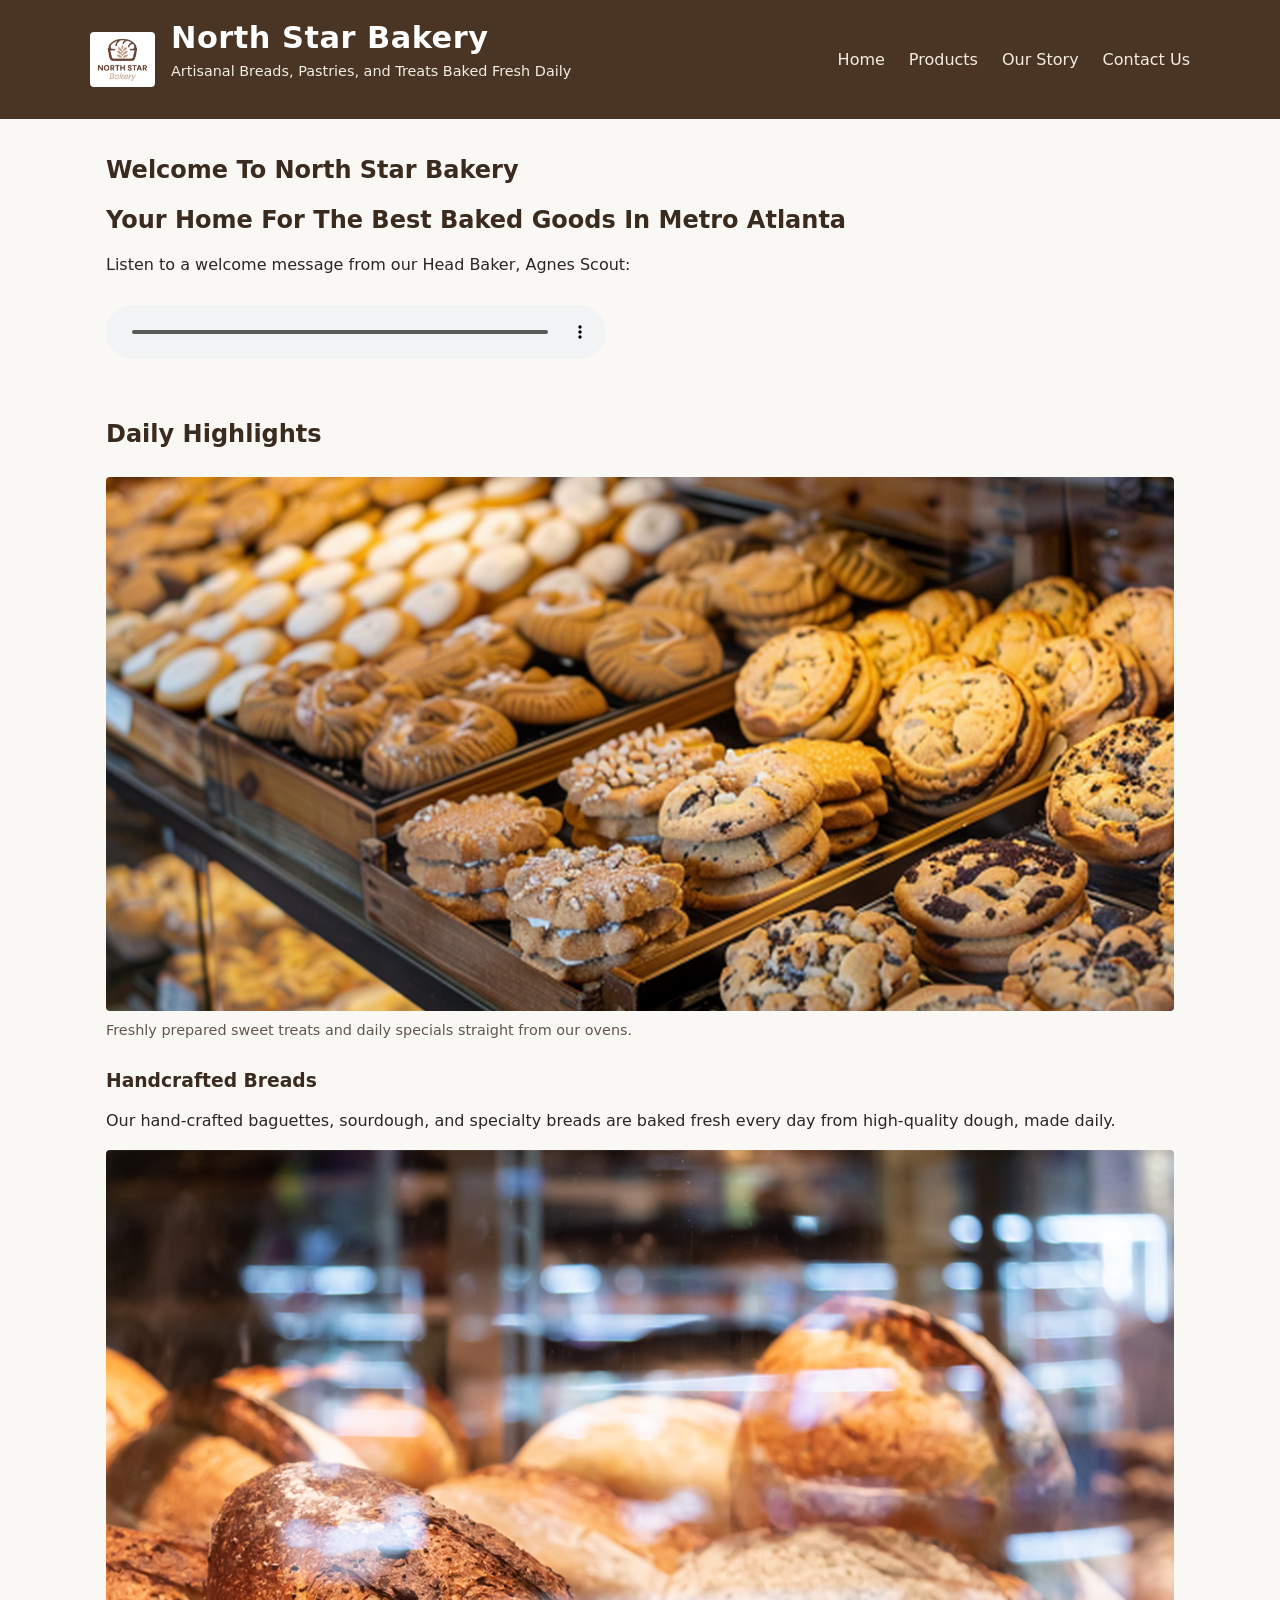
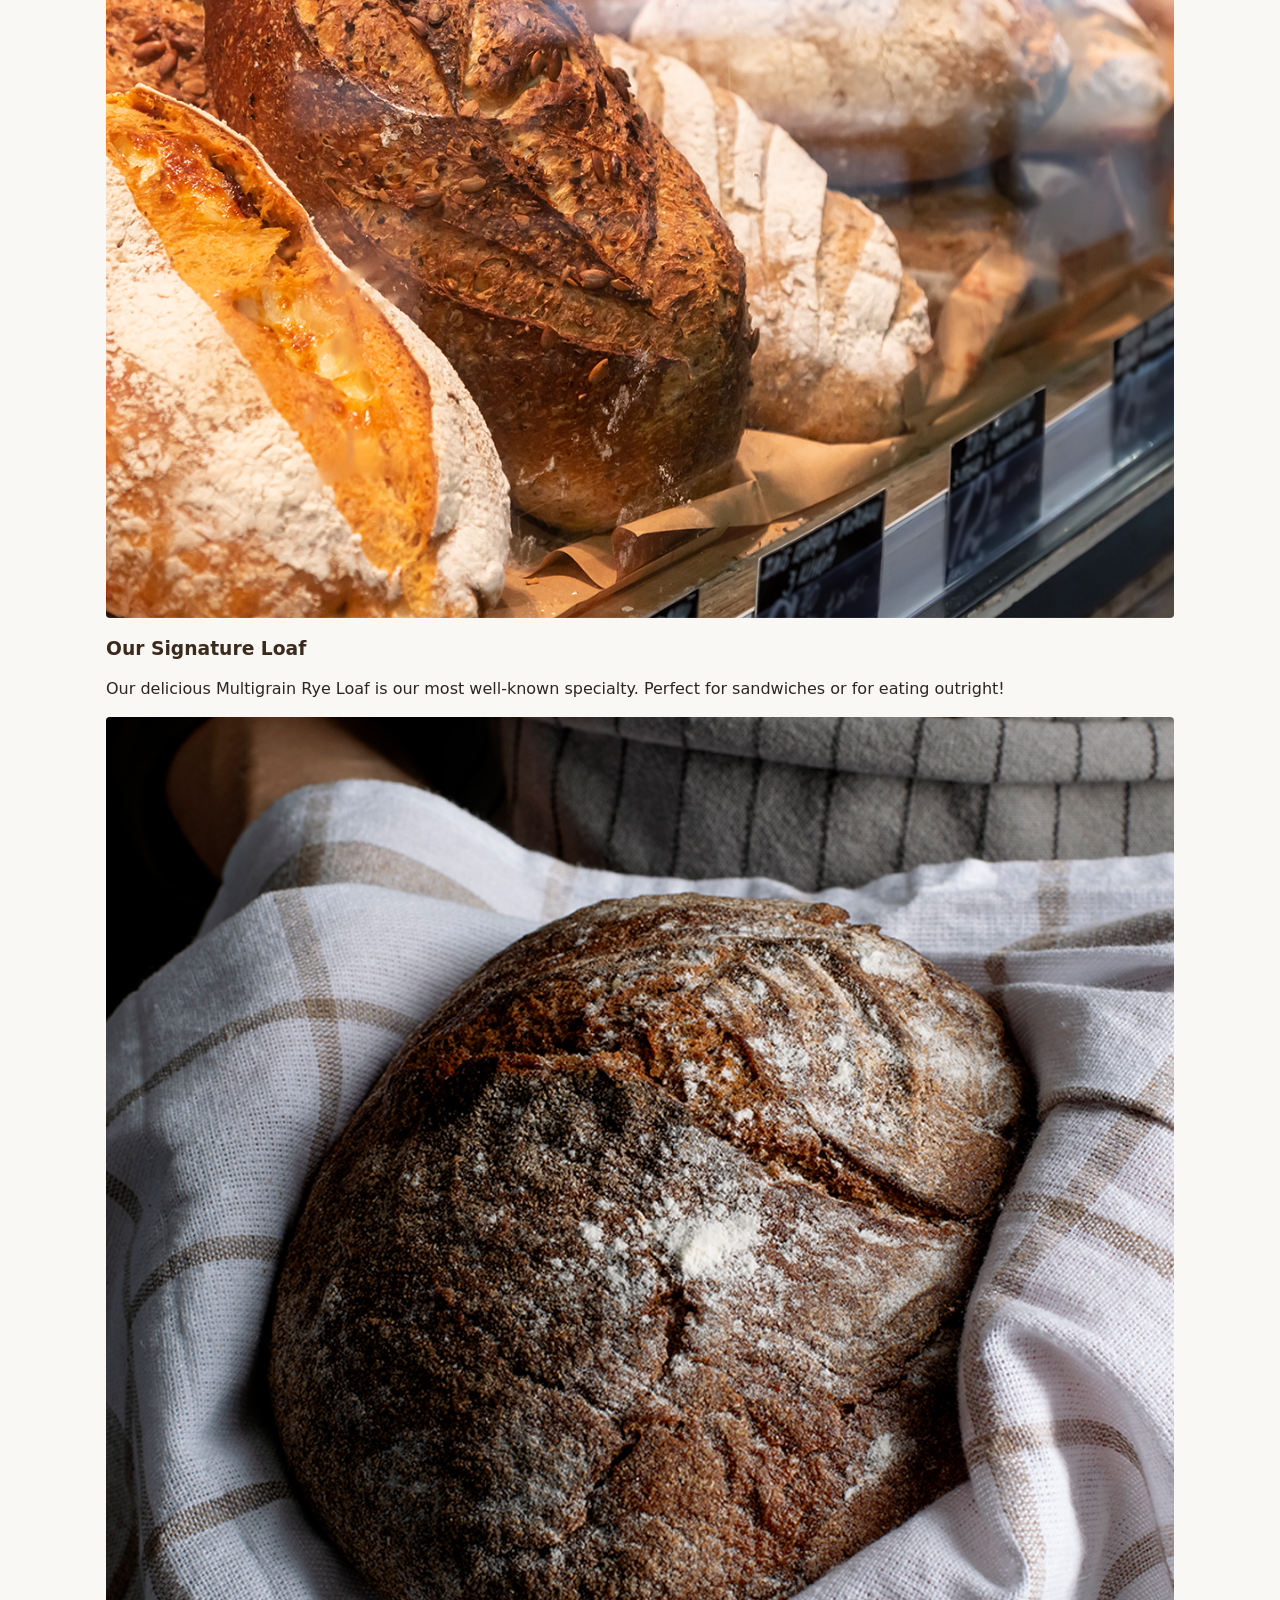
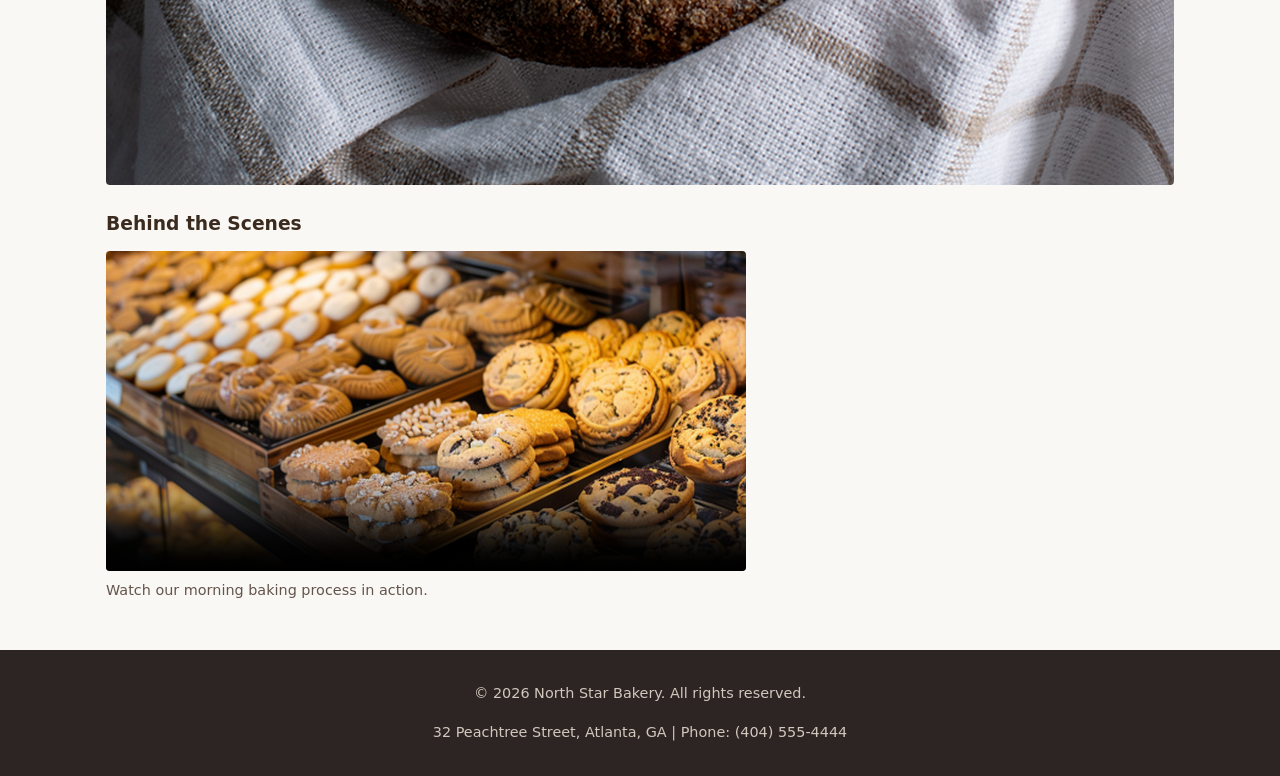
==== north-star-bakery/index.html @ 46c6683d "first commit" ====
<!DOCTYPE html>
<html lang="en">
<head>
<meta charset="UTF-8">
<meta name="viewport" content="width=device-width, initial-scale=1.0">
<meta name="description" content="North Star Bakery - Artisanal Breads, Pastries, and Treats Baked Fresh Daily.">
<title>Welcome To North Star Bakery | Home</title>
<link rel="stylesheet" href="css/styles.css">
</head>
<body>

<header>
<div class="header-container">
<div class="site-branding">
<a href="index.html" class="brand-link">
<img src="assets/images/bakery-logo_c.png" alt="North Star Bakery Logo" class="site-logo">
</a>
<div class="branding-text">
<h1>North Star Bakery</h1>
<p class="tagline">Artisanal Breads, Pastries, and Treats Baked Fresh Daily</p>
</div>
</div>
<nav aria-label="Main Navigation">
<ul class="nav-links">
  <li><a href="index.html">Home</a></li>
  <li><a href="products.html">Products</a></li>
  <li><a href="about.html">Our Story</a></li>
  <li><a href="contact.html">Contact Us</a></li>
</ul>
</nav>
</div>
</header>

<main id="northstar-main-content">
<!-- Welcome Section with Audio from Head Baker Agnes Scout -->
<section class="northstar-welcome-section">
 <h1>Welcome To North Star Bakery</h1>
 <h2>Your Home For The Best Baked Goods In Metro Atlanta</h2>
 <p>Listen to a welcome message from our Head Baker, Agnes Scout:</p>
      
<audio controls preload="metadata">
 <source src="assets/audio/bakery-welcome-mixed_c.mp3" type="audio/mpeg">
 <source src="assets/audio/bakery-welcome_c.mp3" type="audio/mpeg">
   Your browser does not support the audio element.
</audio>
 </section>
 <section class="northstar-featured-section">
 <h2>Daily Highlights</h2>
  
 <figure class="northstar-feature">
 <picture>
   <source media="(min-width: 768px)" srcset="assets/images/bakery-feature-large_c.png">
   <img src="assets/images/bakery-feature-small_c.png" alt="Freshly baked artisan croissants and pastries on display" loading="lazy">
 </picture>
   <figcaption>Freshly prepared sweet treats and daily specials straight from our ovens.</figcaption>
   </figure>
 <article class="northstar-feature-details">
   <h3>Handcrafted Breads</h3>
   <p>Our hand-crafted baguettes, sourdough, and specialty breads are baked fresh every day from high-quality dough, made daily.</p>
   <img src="assets/images/bakery-bread_c.png" alt="Crusty artisanal loaf dusted with white flour" class="content-img" loading="lazy">
 </article>
 <article class="northstar-feature-details">
    <h3>Our Signature Loaf</h3>
    <p>Our delicious Multigrain Rye Loaf is our most well-known specialty.  Perfect for sandwiches or for eating outright!</p>
    <img src="assets/images/bakery-signature-loaf_c.png" alt="One of our famous crusty artisanal loaves dusted with white flour" class="content-img" loading="lazy">
  </article>

<figure class="northstar-video-container">
 <h3>Behind the Scenes</h3>
 <video controls width="640" height="360" preload="metadata" poster="assets/images/bakery-feature-large_c.png">
 <source src="assets/video/bakery-behind-scenes_c.mp4" type="video/mp4">
   Your browser does not support the video tag.
 </video>
<figcaption>Watch our morning baking process in action.</figcaption>
 </figure>
 </section>
</main>

<footer>
<div class="northstar-footer-container">
<p>&copy; 2026 North Star Bakery. All rights reserved.</p>
<address>
32 Peachtree Street, Atlanta, GA | Phone: (404) 555-4444
</address>
</div>
</footer>
<script src="js/main.js"></script>
</body>
</html>
---- north-star-bakery/css/styles.css ----
/* ==========================================================================
   1. CSS Resets & Box Sizing
   ========================================================================== */
*, *::before, *::after {
  box-sizing: border-box;
  margin: 0;
  padding: 0;
}

body {
  font-family: system-ui, -apple-system, BlinkMacSystemFont, "Segoe UI", Roboto, sans-serif;
  line-height: 1.6;
  color: #2c2523;
  background-color: #faf8f5;
}

/* ==========================================================================
   2. Accessibility: Skip Link
   ========================================================================== */
.skip-link {
  position: absolute;
  top: -40px;
  left: 0;
  background: #2c2523;
  color: #ffffff;
  padding: 8px 16px;
  z-index: 100;
  text-decoration: none;
  font-weight: 600;
  border-radius: 0 0 4px 0;
}

.skip-link:focus {
  top: 0;
}

/* ==========================================================================
   3. Header, Logo & Navigation
   ========================================================================== */
header {
  background-color: #4a3525;
  color: #ffffff;
  padding: 1.25rem 1rem;
}

.header-container {
  max-width: 1100px;
  margin: 0 auto;
  display: flex;
  flex-wrap: wrap;
  justify-content: space-between;
  align-items: center;
  gap: 1.5rem;
}

/* Branding: Logo + Title grouped horizontally */
.site-branding {
  display: flex;
  align-items: center;
  gap: 1rem;
}

.brand-link {
  display: inline-block;
  text-decoration: none;
}

.site-logo {
  width: 65px;
  height: auto;
  display: block;
}

.branding-text {
  display: flex;
  flex-direction: column;
}

header h1 {
  color: #ffffff;
  margin: 0;
  font-size: 1.9rem;
  letter-spacing: 0.5px;
  line-height: 1.2;
}

header .tagline {
  color: #f3ede2;
  font-size: 0.9rem;
  margin-top: 0.2rem;
}

/* Navigation Links */
.nav-links {
  display: flex;
  list-style: none;
  gap: 1.5rem;
}

.nav-links a {
  color: #f3ede2;
  text-decoration: none;
  font-weight: 500;
  transition: color 0.2s ease;
}

.nav-links a:hover,
.nav-links a:focus,
.nav-links a.active {
  color: #d4a373;
  text-decoration: underline;
}

/* ==========================================================================
   4. Main Content Layout & Typography
   ========================================================================== */
main {
  max-width: 1100px;
  margin: 2rem auto;
  padding: 0 1rem;
}

section {
  margin-bottom: 3rem;
}

h1, h2, h3 {
  color: #3b2a1e;
  margin-bottom: 0.75rem;
}

p {
  margin-bottom: 1rem;
}

/* ==========================================================================
   5. Media Elements (Images, Video, Audio)
   ========================================================================== */
img, video {
  max-width: 100%;
  height: auto;
  display: block;
  border-radius: 4px;
}

figure {
  margin: 1.5rem 0;
}

figcaption {
  font-size: 0.9rem;
  color: #63544c;
  margin-top: 0.5rem;
}

audio {
  width: 100%;
  max-width: 500px;
  margin-top: 0.75rem;
}

.content-img {
  margin: 1rem 0;
}

.video-container {
  margin-top: 2rem;
}

/* ==========================================================================
   6. About Us Page Specifics
   ========================================================================== */
.baker-profile blockquote {
  margin: 1.5rem 0;
  padding: 1rem 1.5rem;
  border-left: 4px solid #d4a373;
  background-color: #f3ede2;
  font-style: italic;
  color: #4a3525;
}

.values-list {
  list-style-type: square;
  padding-left: 1.5rem;
  margin-top: 0.75rem;
}

.values-list li {
  margin-bottom: 0.5rem;
}

/* ==========================================================================
   7. Footer
   ========================================================================== */
footer {
  background-color: #2c2523;
  color: #d1c7bd;
  text-align: center;
  padding: 2rem 1rem;
  font-size: 0.9rem;
}

footer address {
  font-style: normal;
  margin-top: 0.5rem;
}

/* ==========================================================================
   8. Responsive Viewports
   ========================================================================== */
@media (max-width: 768px) {
  .header-container {
    flex-direction: column;
    align-items: flex-start;
  }

  .nav-links {
    flex-wrap: wrap;
    gap: 1rem;
  }
}

/* ==========================================================================
   9. Contact Us Page Specifics
   ========================================================================== */
.contact-grid {
  display: grid;
  grid-template-columns: 1fr;
  gap: 2.5rem;
  margin-top: 1.5rem;
}

@media (min-width: 800px) {
  .contact-grid {
    grid-template-columns: 1fr 1.6fr;
    align-items: start;
  }
}

/* Contact Info Panel */
.contact-info-panel {
  background-color: #f3ede2;
  border: 1px solid #e2d6c3;
  border-radius: 6px;
  padding: 1.5rem;
}

.contact-info-panel h3 {
  border-bottom: 2px solid #d4a373;
  padding-bottom: 0.5rem;
  margin-bottom: 1.25rem;
}

.info-block {
  margin-bottom: 1.25rem;
}

.info-block h4 {
  color: #4a3525;
  font-size: 1rem;
  margin-bottom: 0.25rem;
}

.info-block address {
  font-style: normal;
  line-height: 1.5;
}

.info-block a {
  color: #4a3525;
  font-weight: 500;
  text-decoration: underline;
}

.info-block a:hover,
.info-block a:focus {
  color: #a46f3a;
}

.hours-list {
  list-style: none;
  font-size: 0.95rem;
  line-height: 1.7;
}

/* Form Styles */
.contact-form fieldset {
  border: 1px solid #dcd4c7;
  border-radius: 6px;
  padding: 1.25rem;
  margin-bottom: 1.5rem;
  background-color: #ffffff;
}

.contact-form legend {
  font-weight: 600;
  color: #4a3525;
  padding: 0 0.5rem;
  font-size: 1.05rem;
}

.form-group {
  display: flex;
  flex-direction: column;
  margin-bottom: 1rem;
}

.form-group:last-child {
  margin-bottom: 0;
}

.form-group label {
  font-weight: 500;
  margin-bottom: 0.35rem;
  color: #3b2a1e;
}

.required {
  color: #b33927;
  font-weight: bold;
}

.form-group input,
.form-group select,
.form-group textarea {
  width: 100%;
  padding: 0.65rem 0.75rem;
  font-family: inherit;
  font-size: 0.95rem;
  border: 1px solid #c2b5a5;
  border-radius: 4px;
  background-color: #faf8f5;
  color: #2c2523;
  transition: border-color 0.2s ease, box-shadow 0.2s ease;
}

.form-group input:focus,
.form-group select:focus,
.form-group textarea:focus {
  outline: none;
  border-color: #a46f3a;
  box-shadow: 0 0 0 3px rgba(212, 163, 115, 0.3);
  background-color: #ffffff;
}

.form-group textarea {
  resize: vertical;
}

/* Submit Button */
.form-actions {
  margin-top: 1rem;
}

.submit-btn {
  background-color: #4a3525;
  color: #ffffff;
  padding: 0.75rem 2rem;
  font-size: 1rem;
  font-weight: 600;
  border: none;
  border-radius: 4px;
  cursor: pointer;
  transition: background-color 0.2s ease, transform 0.1s ease;
}

.submit-btn:hover {
  background-color: #38271a;
}

.submit-btn:focus {
  outline: 2px solid #a46f3a;
  outline-offset: 2px;
}

.submit-btn:active {
  transform: translateY(1px);
}
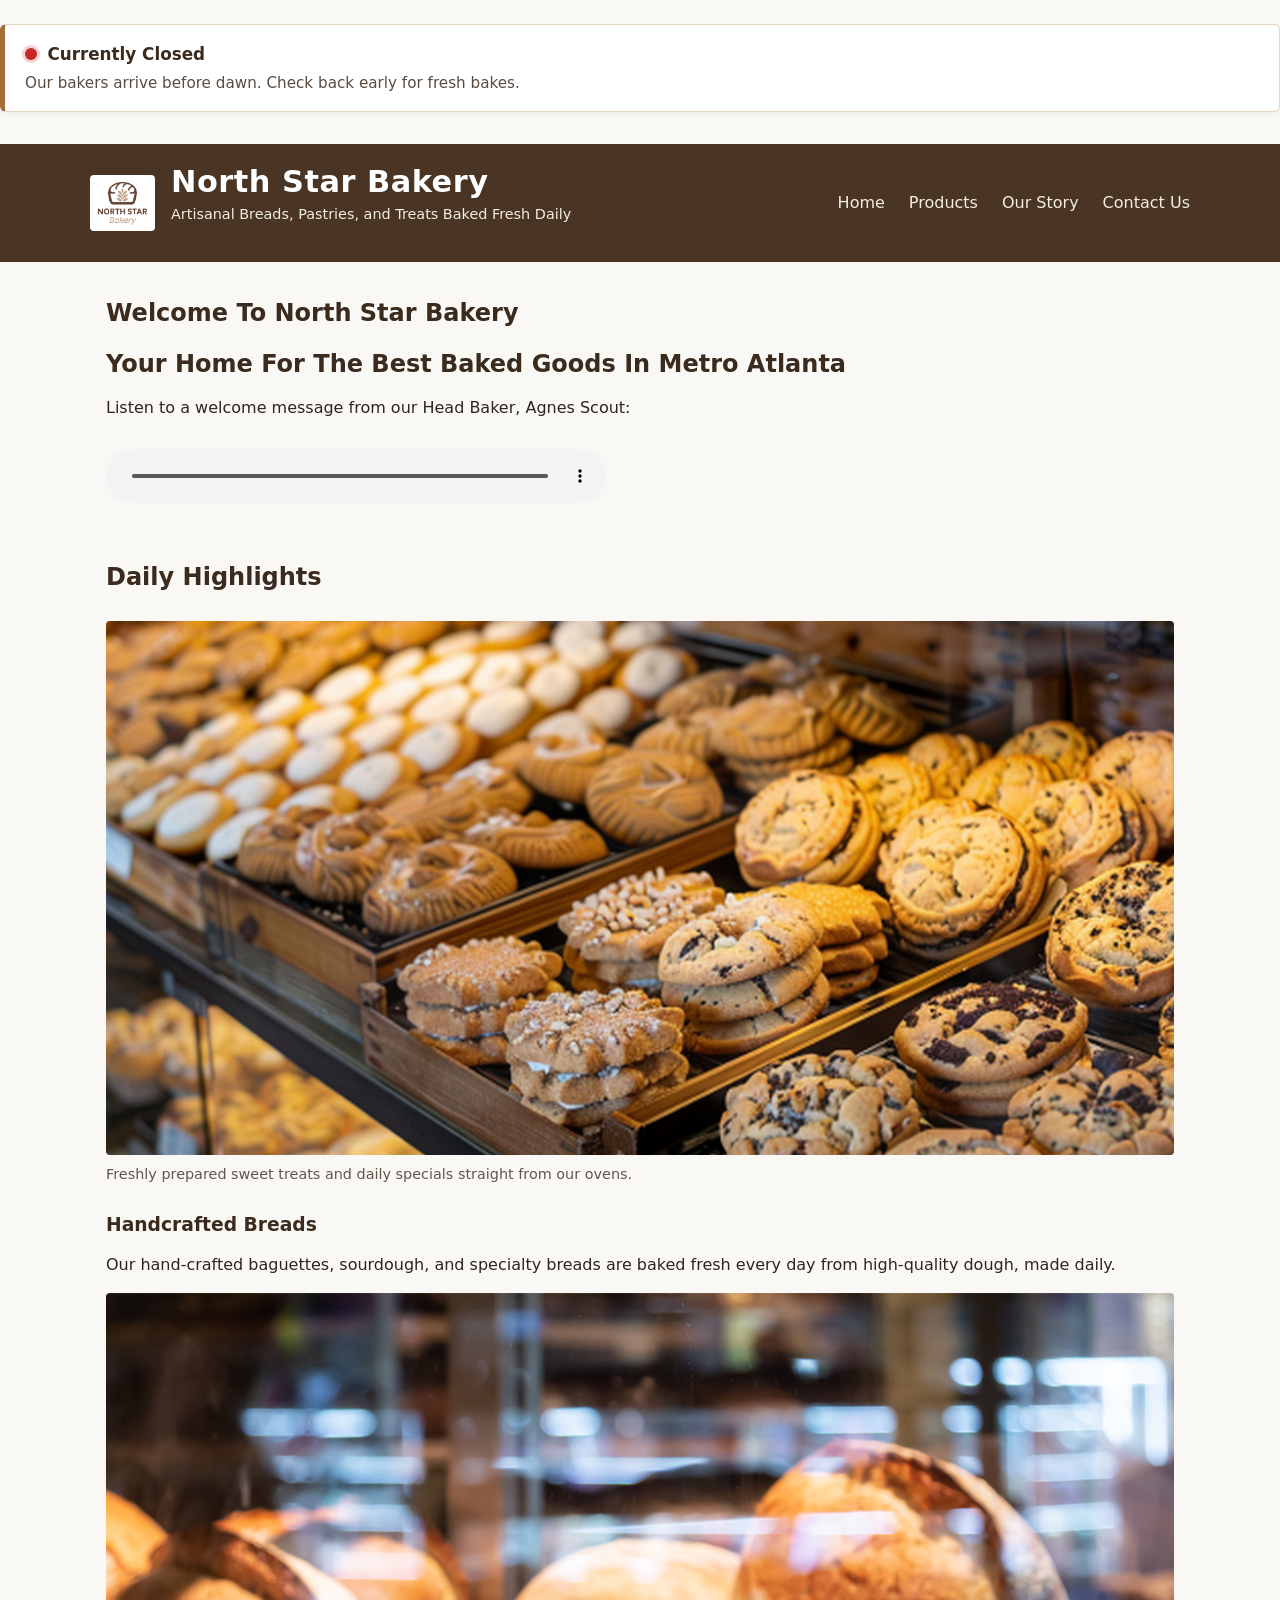
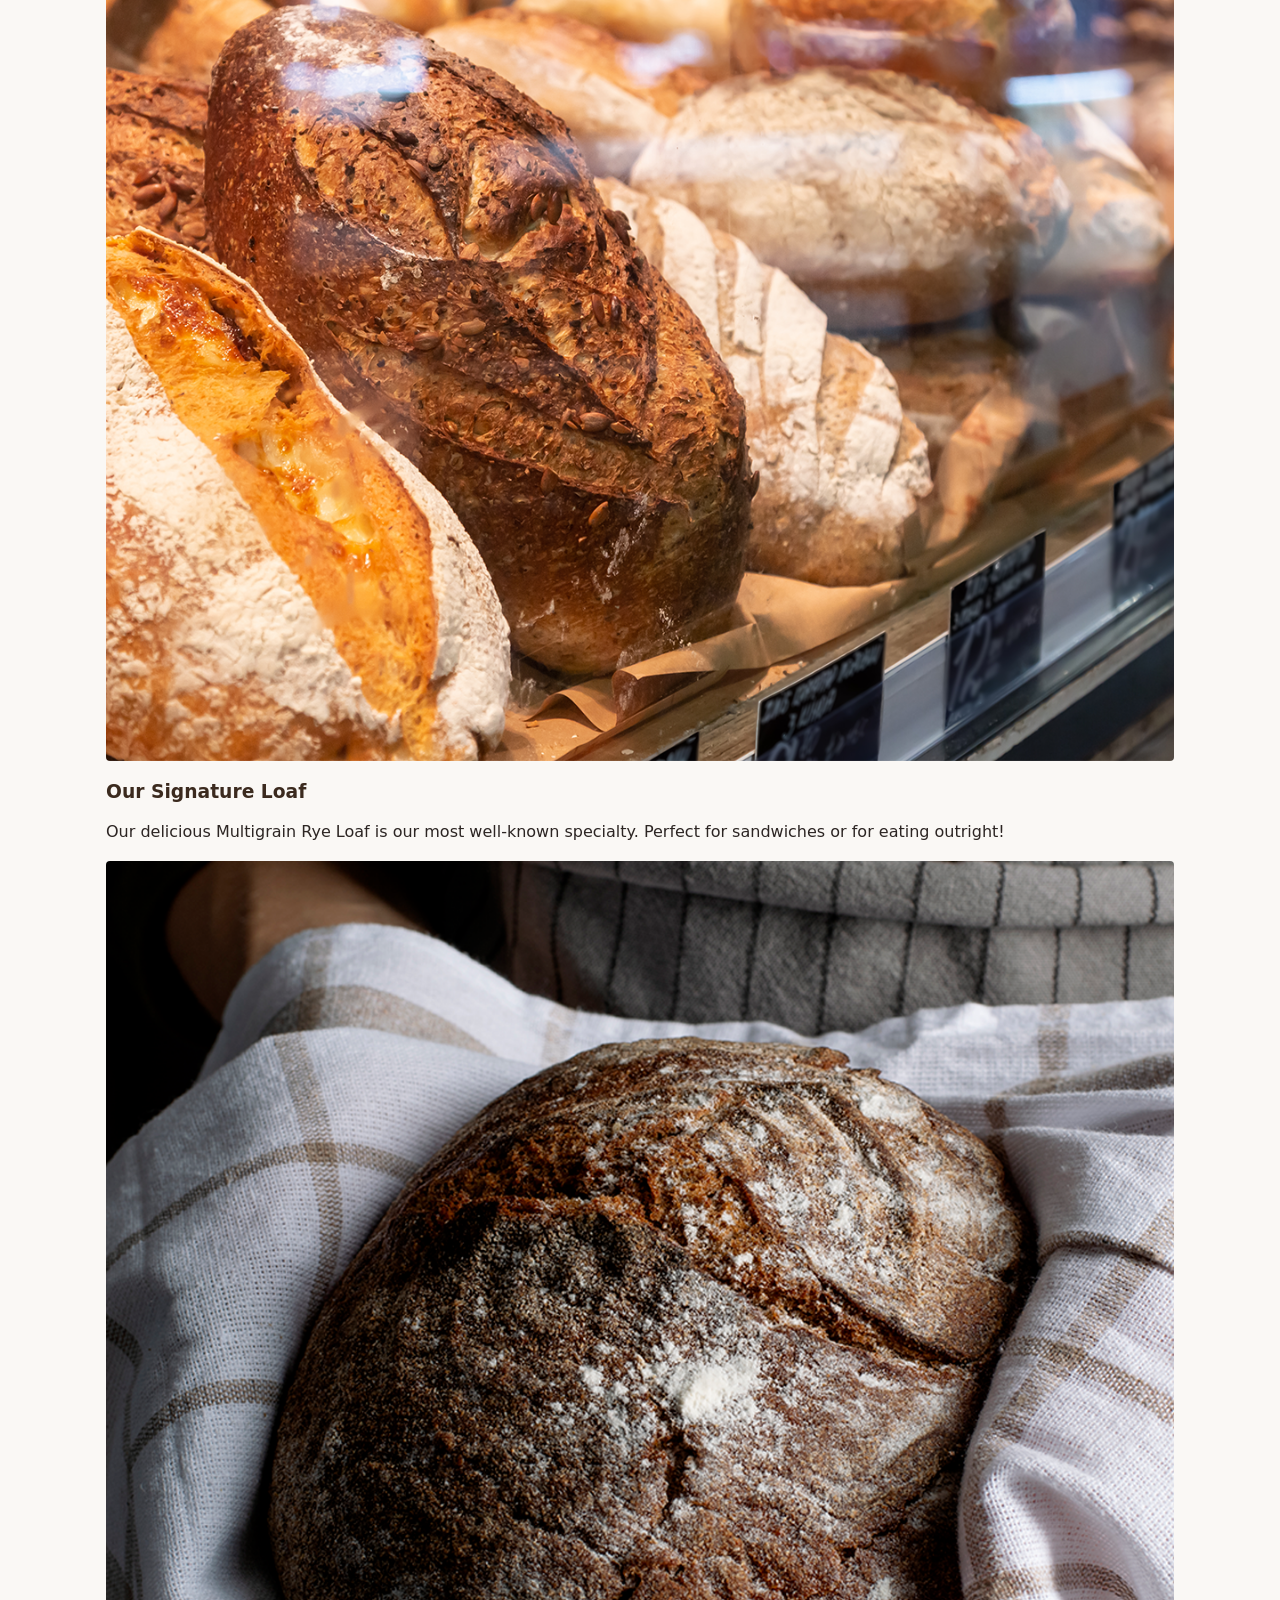
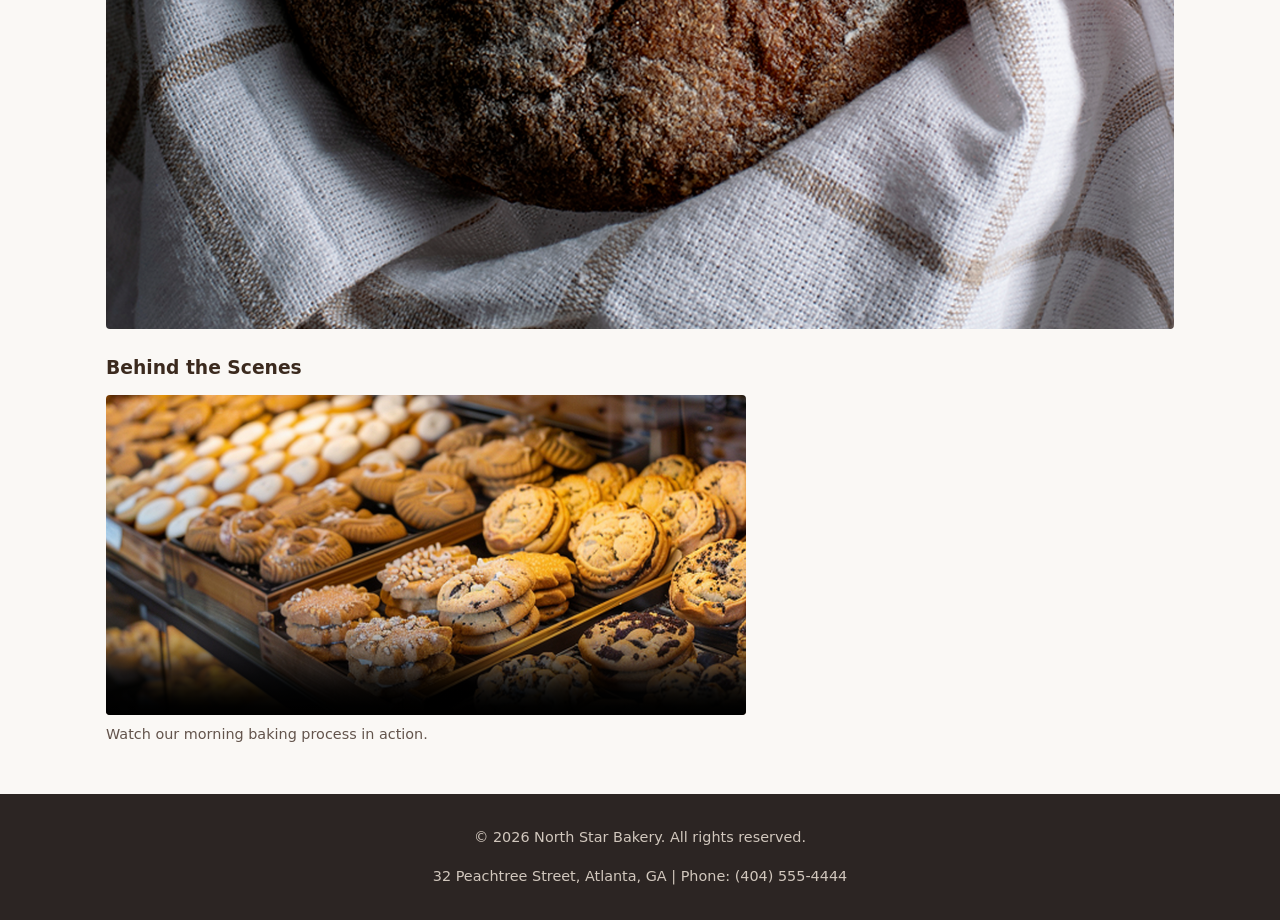
==== commit 3ca49fbb: "Update index.html Added a status widget to display bakery hours." ====
--- a/north-star-bakery/index.html
+++ b/north-star-bakery/index.html
@@ -9,6 +9,15 @@
 </head>
 <body>
 
+<!-- North Star Open & Close Widget -->
+<div class="status-widget" id="bakery-status-widget" aria-live="polite">
+<div class="status-header">
+<span class="status-indicator" id="status-dot"></span>
+<span class="status-title" id="status-headline">Checking Bakery Hours...</span>
+</div>
+<p class="status-details" id="status-subtext">Loading baking and storefront schedule...</p>
+</div>
+  
 <header>
 <div class="header-container">
 <div class="site-branding">
@@ -86,4 +95,4 @@
 </footer>
 <script src="js/main.js"></script>
 </body>
-</html>+</html>
--- a/north-star-bakery/css/styles.css
+++ b/north-star-bakery/css/styles.css
@@ -1,6 +1,3 @@
-/* ==========================================================================
-   1. CSS Resets & Box Sizing
-   ========================================================================== */
 *, *::before, *::after {
   box-sizing: border-box;
   margin: 0;
@@ -14,9 +11,6 @@
   background-color: #faf8f5;
 }
 
-/* ==========================================================================
-   2. Accessibility: Skip Link
-   ========================================================================== */
 .skip-link {
   position: absolute;
   top: -40px;
@@ -34,9 +28,6 @@
   top: 0;
 }
 
-/* ==========================================================================
-   3. Header, Logo & Navigation
-   ========================================================================== */
 header {
   background-color: #4a3525;
   color: #ffffff;
@@ -53,7 +44,6 @@
   gap: 1.5rem;
 }
 
-/* Branding: Logo + Title grouped horizontally */
 .site-branding {
   display: flex;
   align-items: center;
@@ -90,7 +80,6 @@
   margin-top: 0.2rem;
 }
 
-/* Navigation Links */
 .nav-links {
   display: flex;
   list-style: none;
@@ -111,9 +100,6 @@
   text-decoration: underline;
 }
 
-/* ==========================================================================
-   4. Main Content Layout & Typography
-   ========================================================================== */
 main {
   max-width: 1100px;
   margin: 2rem auto;
@@ -133,9 +119,6 @@
   margin-bottom: 1rem;
 }
 
-/* ==========================================================================
-   5. Media Elements (Images, Video, Audio)
-   ========================================================================== */
 img, video {
   max-width: 100%;
   height: auto;
@@ -167,9 +150,6 @@
   margin-top: 2rem;
 }
 
-/* ==========================================================================
-   6. About Us Page Specifics
-   ========================================================================== */
 .baker-profile blockquote {
   margin: 1.5rem 0;
   padding: 1rem 1.5rem;
@@ -189,9 +169,6 @@
   margin-bottom: 0.5rem;
 }
 
-/* ==========================================================================
-   7. Footer
-   ========================================================================== */
 footer {
   background-color: #2c2523;
   color: #d1c7bd;
@@ -205,9 +182,6 @@
   margin-top: 0.5rem;
 }
 
-/* ==========================================================================
-   8. Responsive Viewports
-   ========================================================================== */
 @media (max-width: 768px) {
   .header-container {
     flex-direction: column;
@@ -220,9 +194,6 @@
   }
 }
 
-/* ==========================================================================
-   9. Contact Us Page Specifics
-   ========================================================================== */
 .contact-grid {
   display: grid;
   grid-template-columns: 1fr;
@@ -237,7 +208,6 @@
   }
 }
 
-/* Contact Info Panel */
 .contact-info-panel {
   background-color: #f3ede2;
   border: 1px solid #e2d6c3;
@@ -283,7 +253,6 @@
   line-height: 1.7;
 }
 
-/* Form Styles */
 .contact-form fieldset {
   border: 1px solid #dcd4c7;
   border-radius: 6px;
@@ -347,7 +316,6 @@
   resize: vertical;
 }
 
-/* Submit Button */
 .form-actions {
   margin-top: 1rem;
 }
@@ -375,4 +343,57 @@
 
 .submit-btn:active {
   transform: translateY(1px);
-}+}
+
+.status-widget {
+  background-color: #ffffff;
+  border: 1px solid #e2d6c3;
+  border-left: 5px solid #a46f3a;
+  border-radius: 6px;
+  padding: 1rem 1.25rem;
+  margin: 1.5rem 0 2rem;
+  box-shadow: 0 2px 4px rgba(44, 37, 35, 0.05);
+}
+
+.status-header {
+  display: flex;
+  align-items: center;
+  gap: 0.65rem;
+  margin-bottom: 0.35rem;
+}
+
+.status-indicator {
+  width: 12px;
+  height: 12px;
+  border-radius: 50%;
+  display: inline-block;
+  background-color: #999999;
+}
+
+.dot-open {
+  background-color: #2e7d32;
+  box-shadow: 0 0 0 3px rgba(46, 125, 50, 0.2);
+}
+
+.dot-baking {
+  background-color: #e65100;
+  box-shadow: 0 0 0 3px rgba(230, 81, 0, 0.2);
+}
+
+.dot-closed {
+  background-color: #c62828;
+  box-shadow: 0 0 0 3px rgba(198, 40, 40, 0.2);
+}
+
+.status-title {
+  font-weight: 700;
+  font-size: 1.05rem;
+  color: #3b2a1e;
+}
+
+.status-details {
+  font-size: 0.95rem;
+  color: #5a4b41;
+  margin: 0;
+  line-height: 1.4;
+}
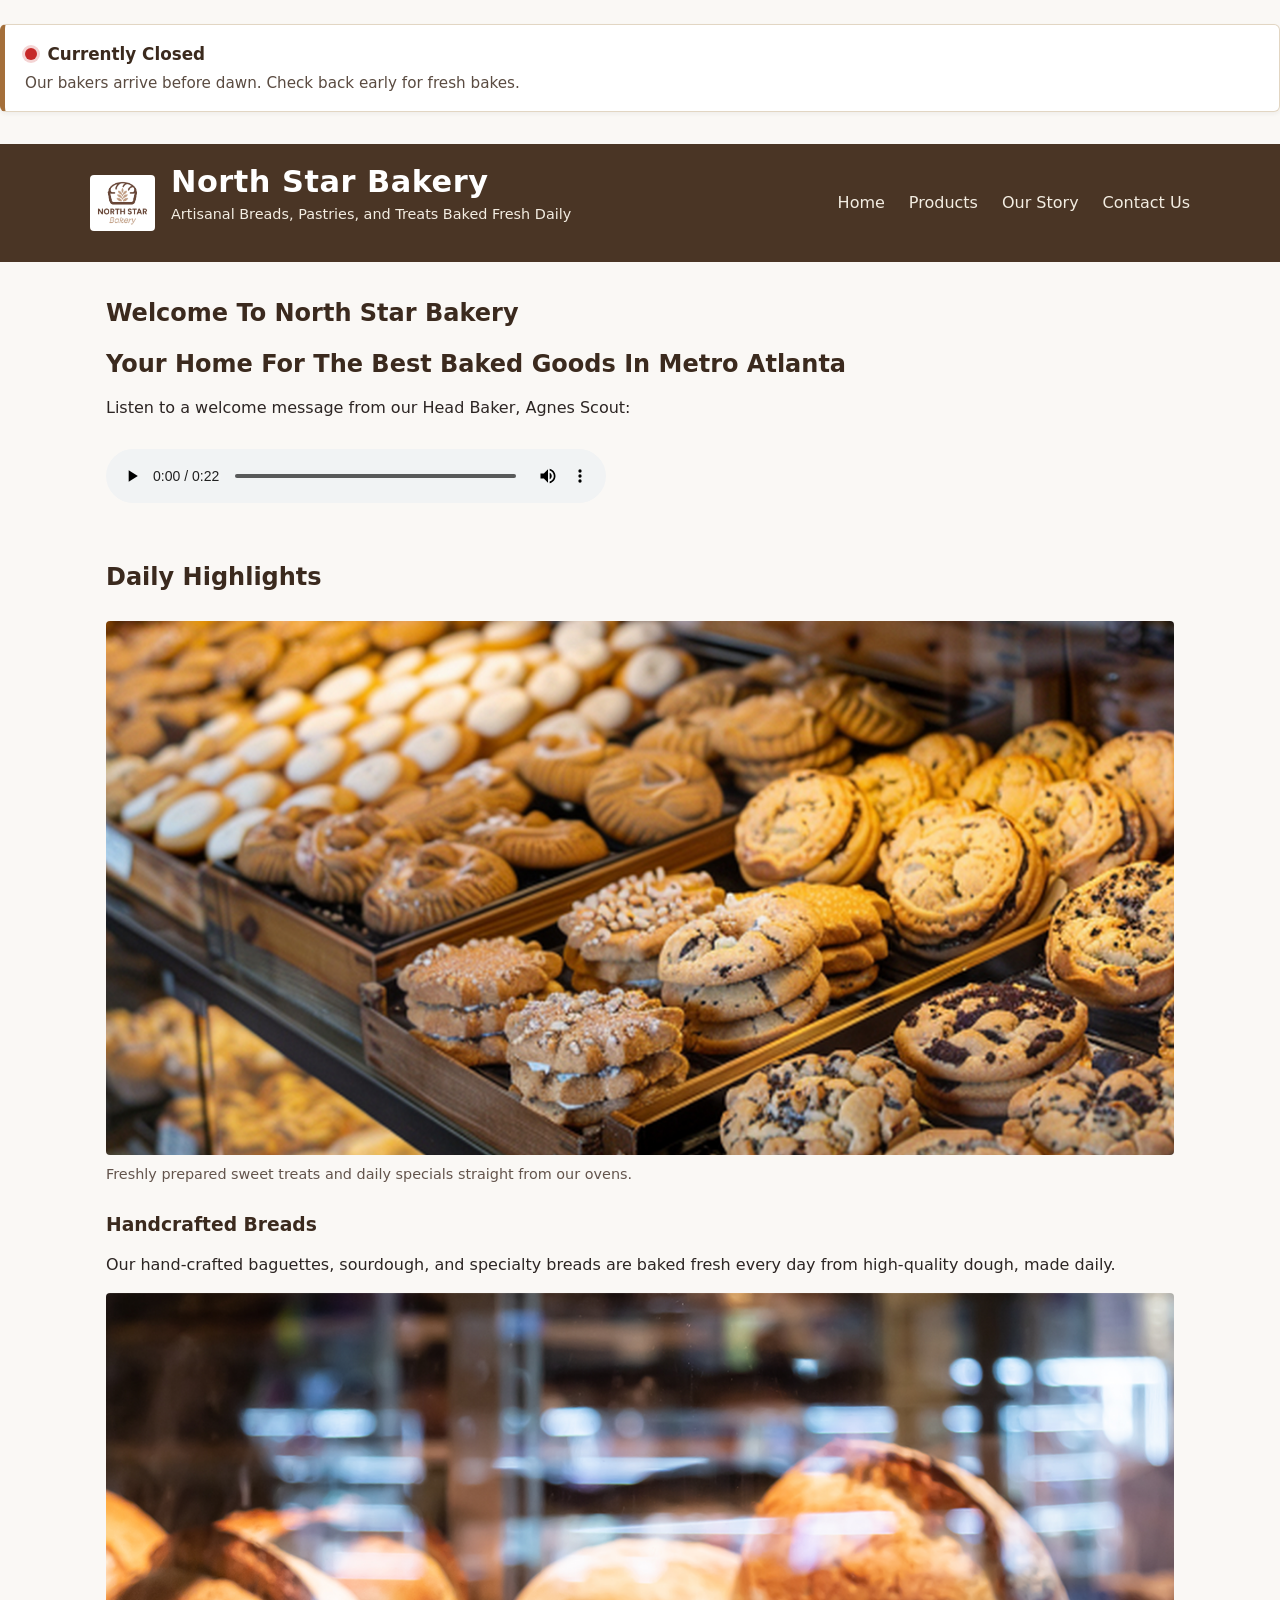
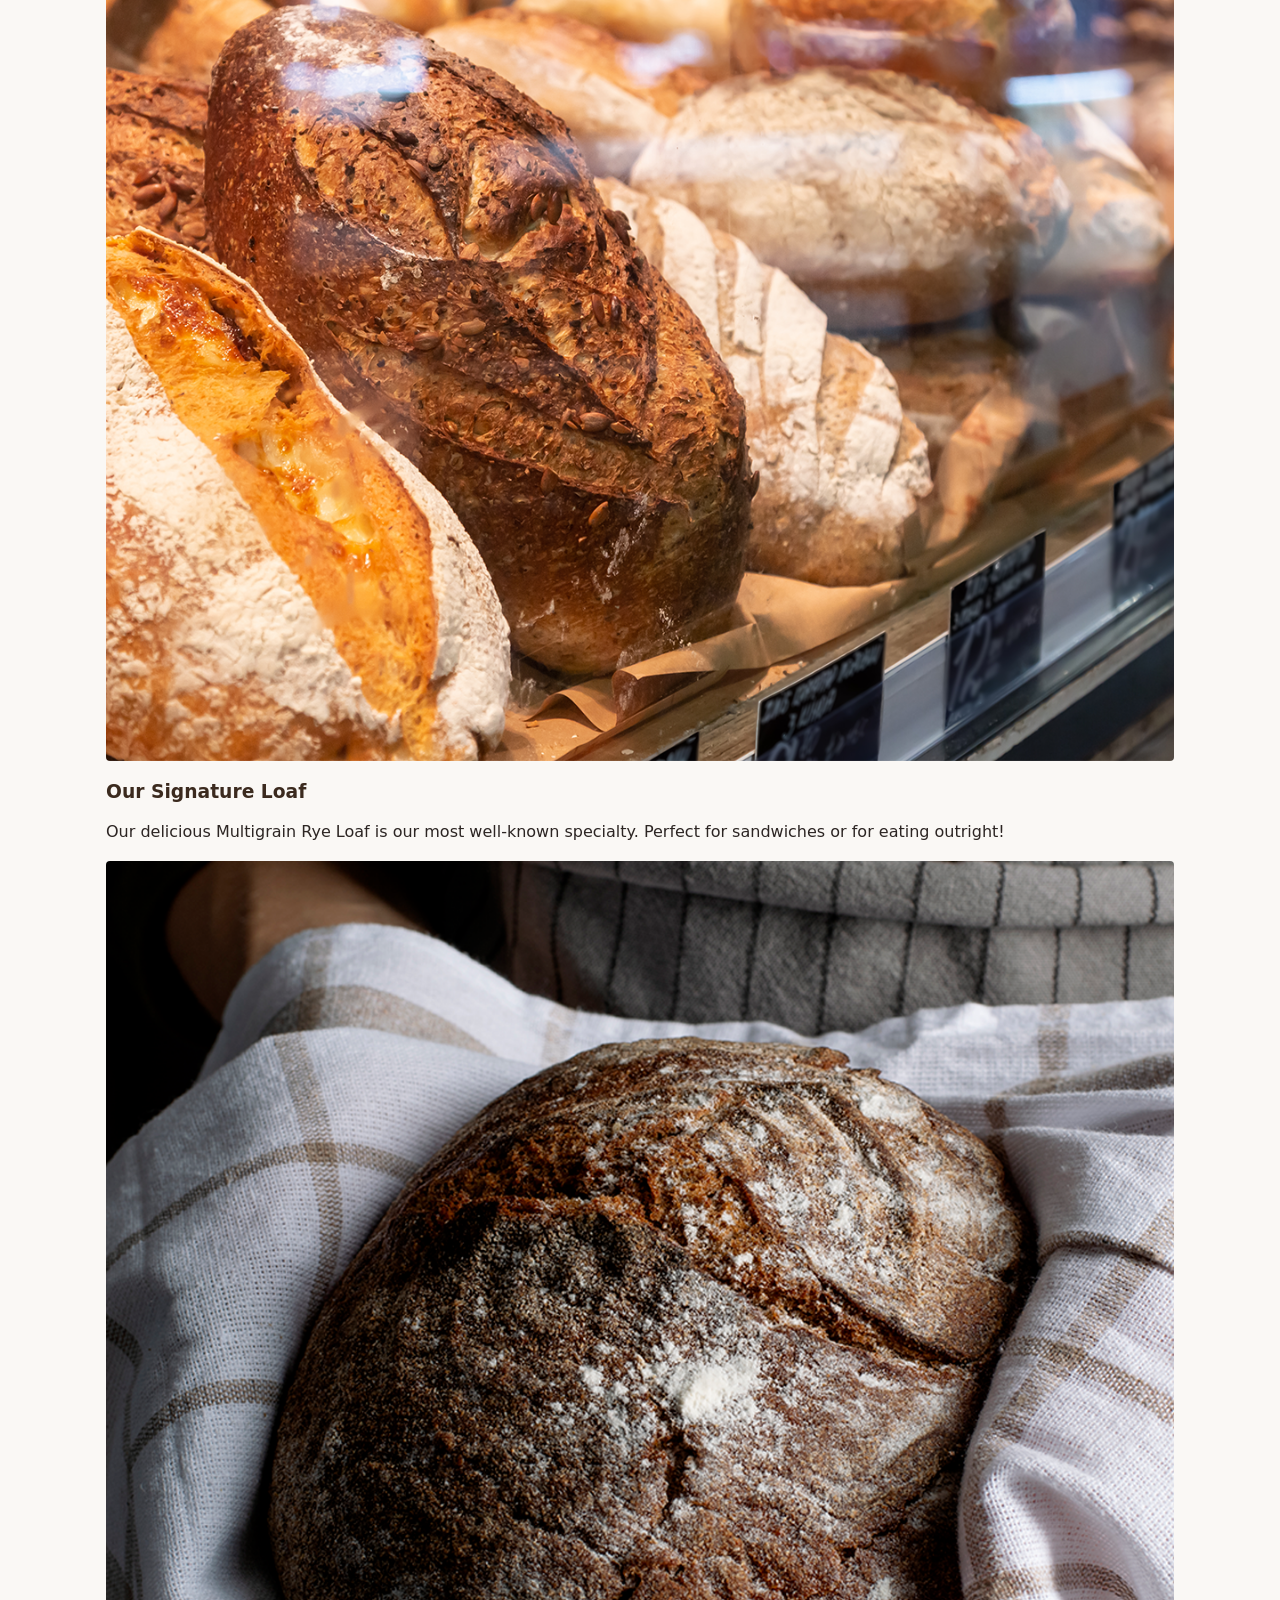
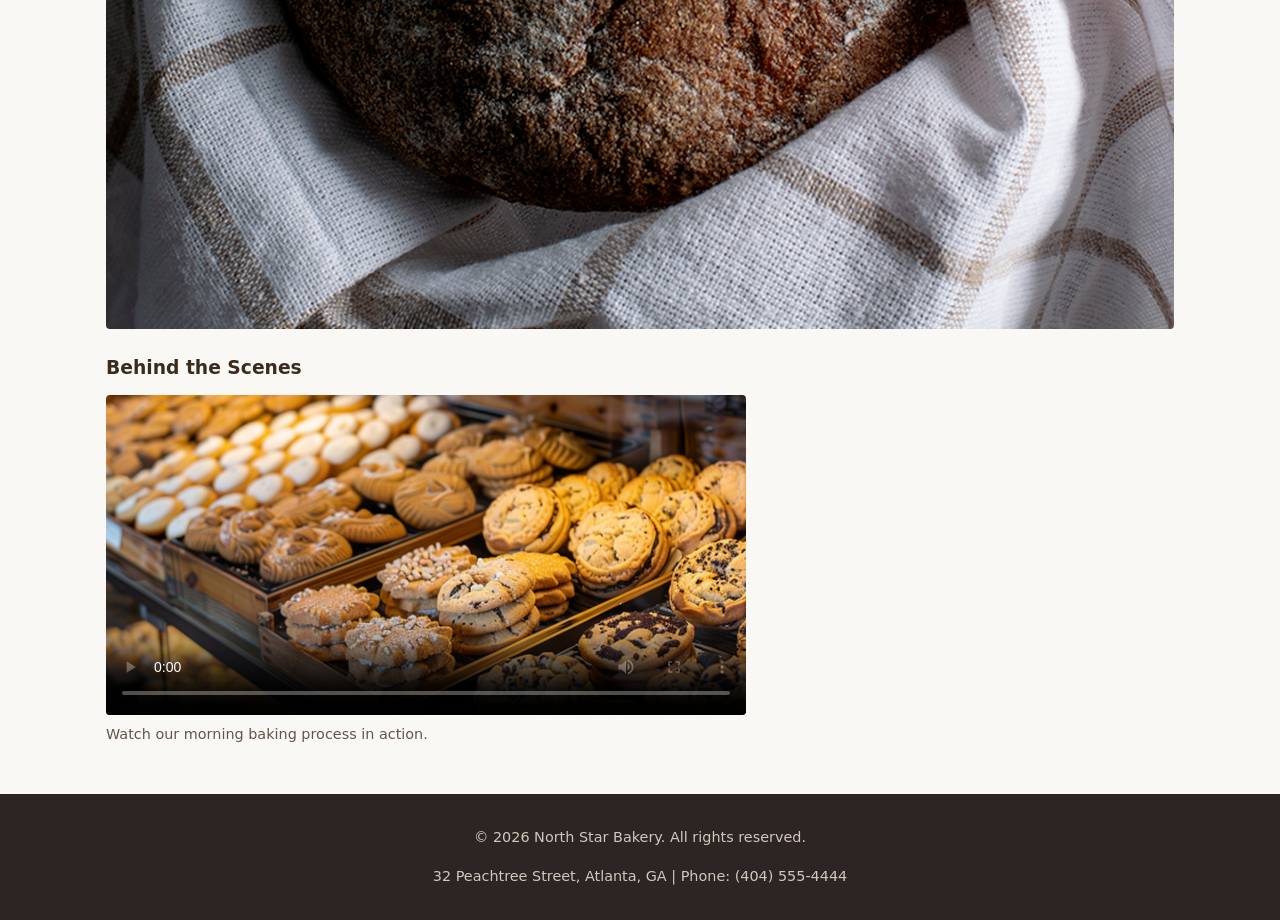
==== commit 71eb9c91: "Update index.html" ====
--- a/north-star-bakery/index.html
+++ b/north-star-bakery/index.html
@@ -9,7 +9,6 @@
 </head>
 <body>
 
-<!-- North Star Open & Close Widget -->
 <div class="status-widget" id="bakery-status-widget" aria-live="polite">
 <div class="status-header">
 <span class="status-indicator" id="status-dot"></span>
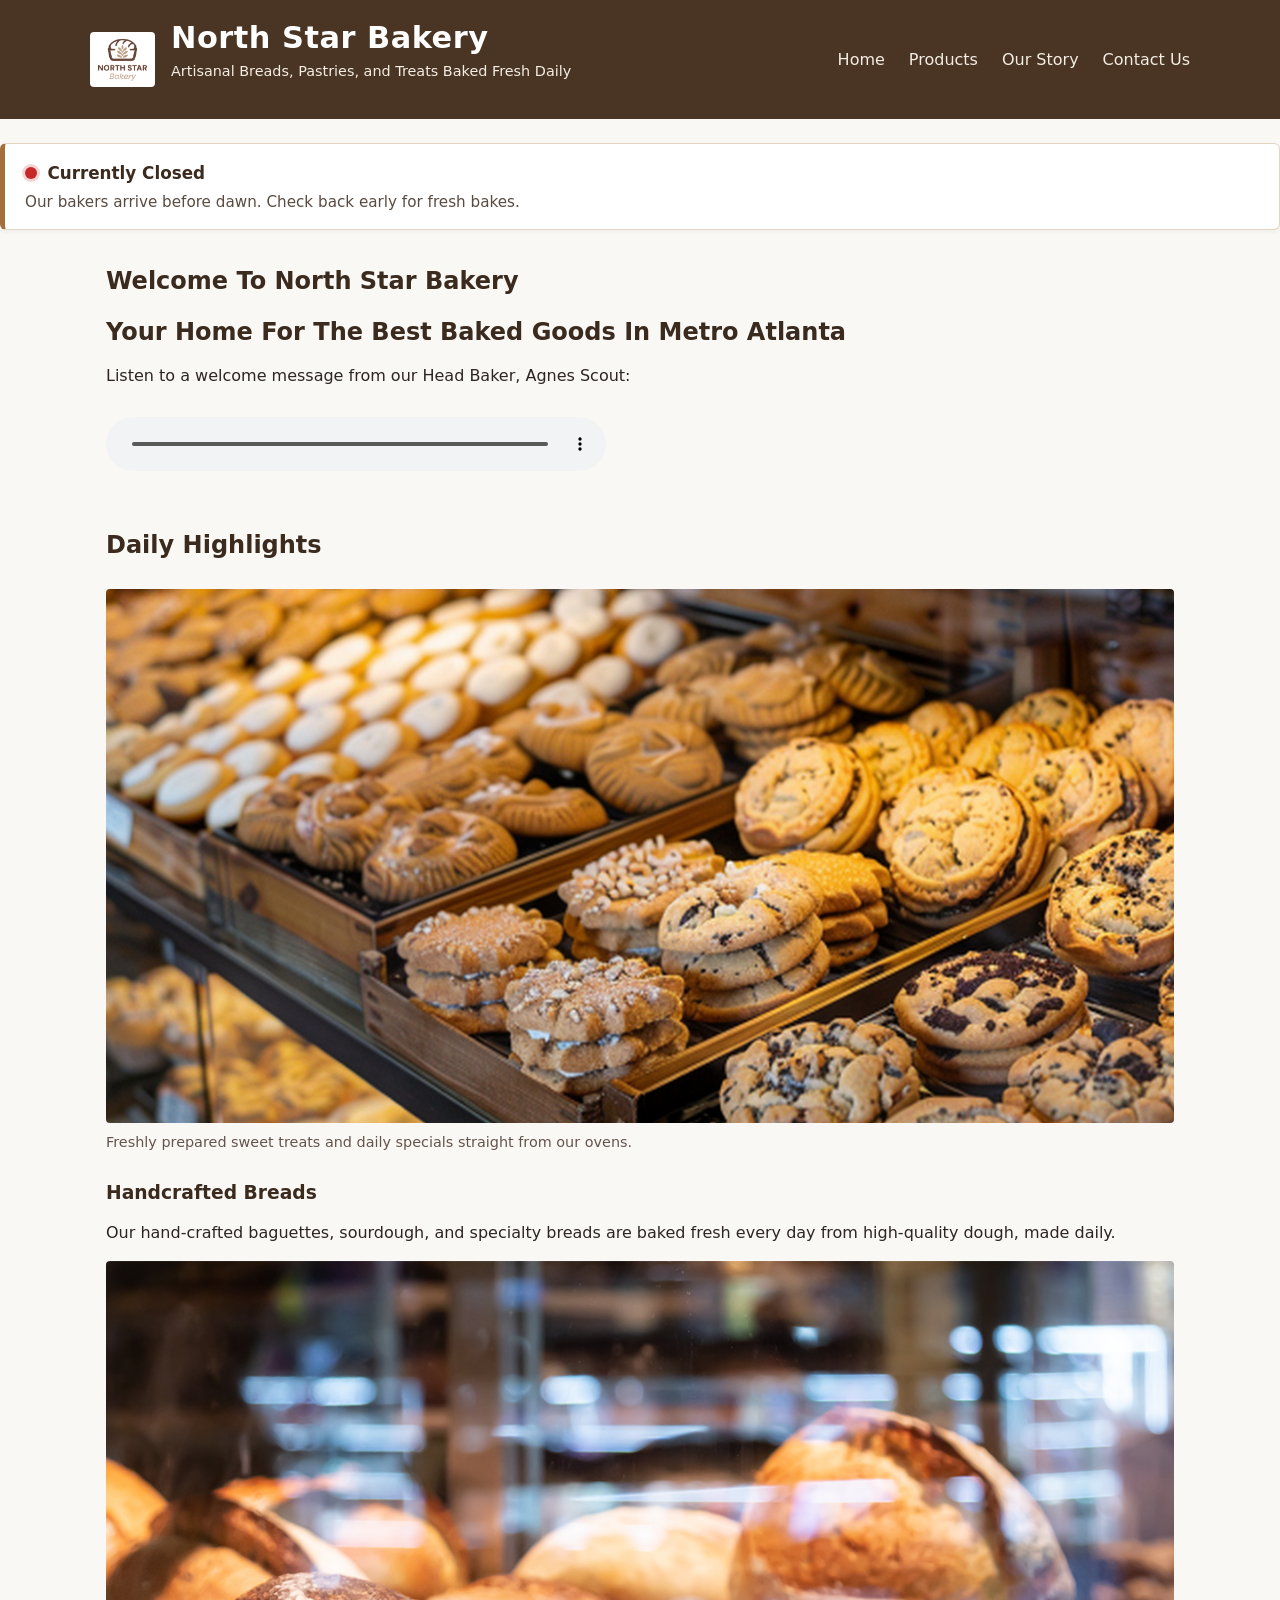
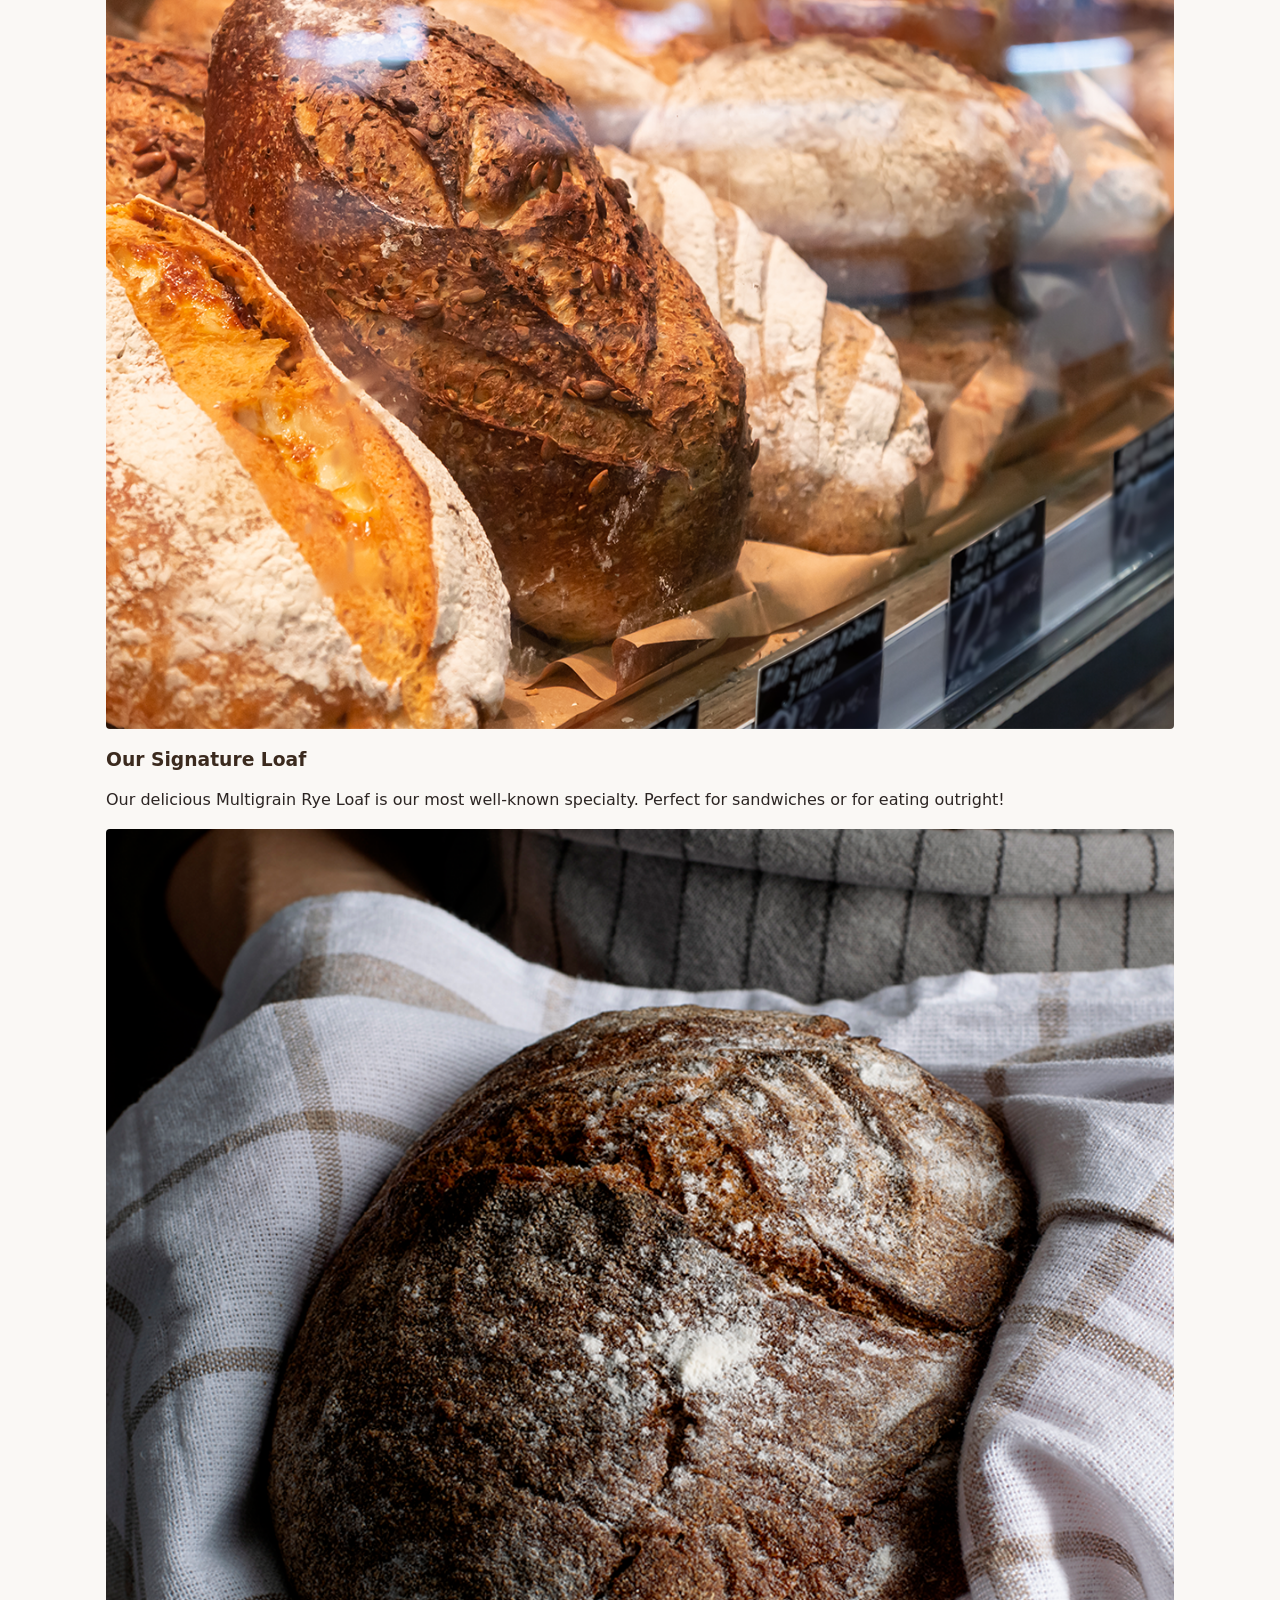
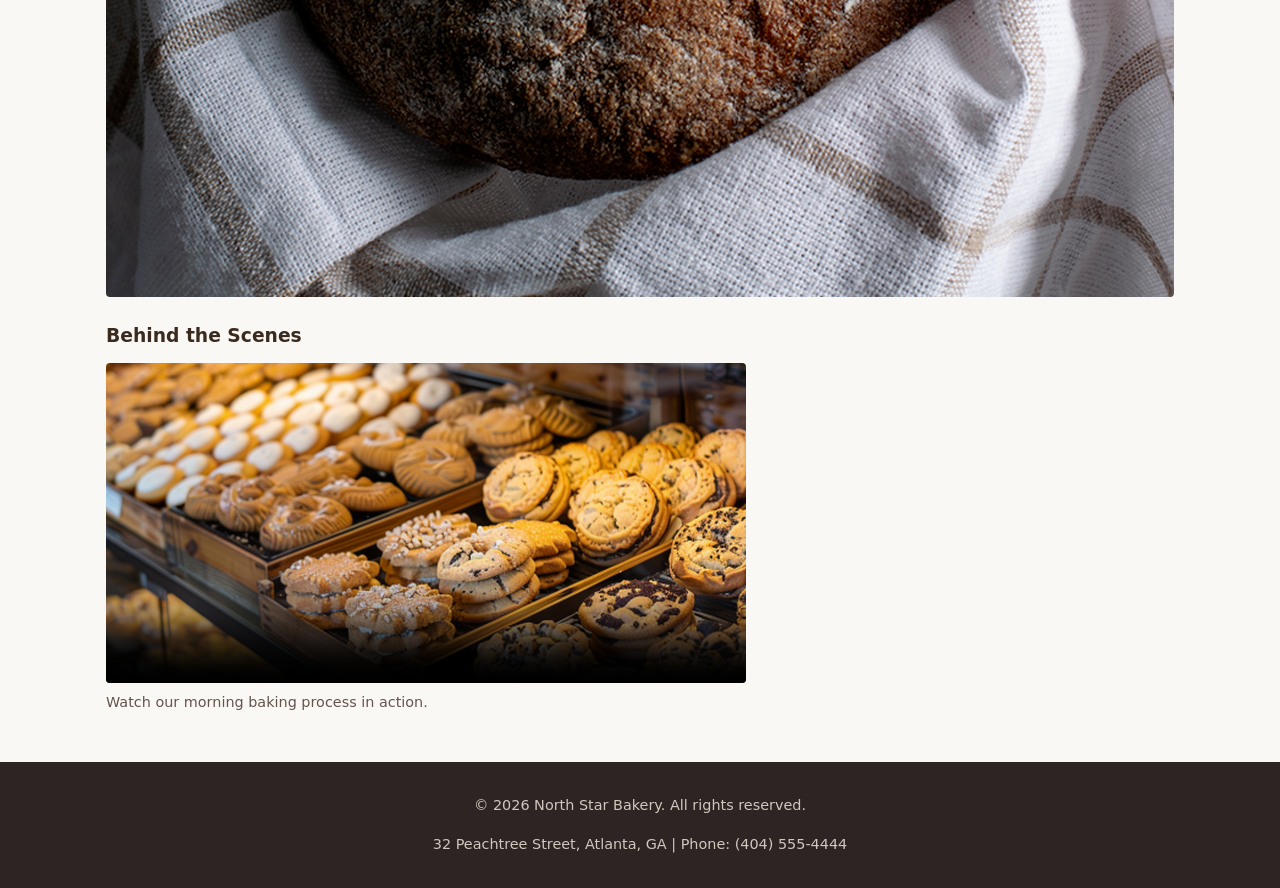
==== commit af1b3e2f: "Update index.html" ====
--- a/north-star-bakery/index.html
+++ b/north-star-bakery/index.html
@@ -9,14 +9,6 @@
 </head>
 <body>
 
-<div class="status-widget" id="bakery-status-widget" aria-live="polite">
-<div class="status-header">
-<span class="status-indicator" id="status-dot"></span>
-<span class="status-title" id="status-headline">Checking Bakery Hours...</span>
-</div>
-<p class="status-details" id="status-subtext">Loading baking and storefront schedule...</p>
-</div>
-  
 <header>
 <div class="header-container">
 <div class="site-branding">
@@ -39,6 +31,14 @@
 </div>
 </header>
 
+<div class="status-widget" id="bakery-status-widget" aria-live="polite">
+<div class="status-header">
+<span class="status-indicator" id="status-dot"></span>
+<span class="status-title" id="status-headline">Checking Bakery Hours...</span>
+</div>
+<p class="status-details" id="status-subtext">Loading baking and storefront schedule...</p>
+</div>
+  
 <main id="northstar-main-content">
 <!-- Welcome Section with Audio from Head Baker Agnes Scout -->
 <section class="northstar-welcome-section">
